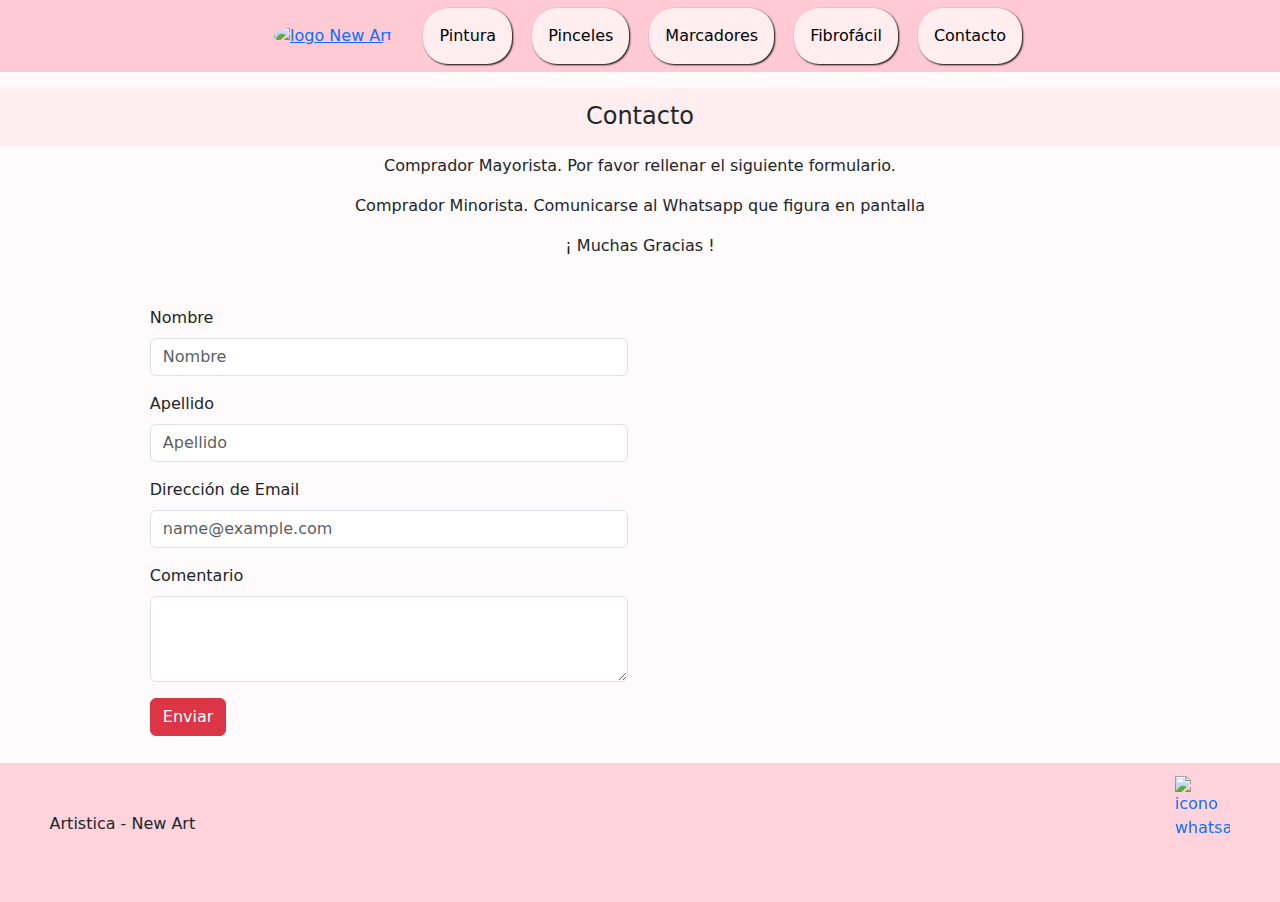
==== pages/contacto.html @ 4e5535f0 "se agregan los meta-desc en todas las secciones de la pagina" ====
<!DOCTYPE html>
<html lang="en">
<head>
    <meta charset="UTF-8">
    <meta http-equiv="X-UA-Compatible" content="IE=edge">
    <meta name="viewport" content="width=device-width, initial-scale=1.0">
    <meta name="description" content="Aqui podrás contactarnos ante cualquier duda. Recordá que para solicitar lista de precios mayorista es necesario que nos envies un formulario. De lo contrario, escribinos a nuestras redes sociales.">
    <link rel="stylesheet" href="https://cdn.jsdelivr.net/npm/bootstrap@5.3.0-alpha3/dist/css/bootstrap.min.css">
    <link rel="stylesheet" href="../css/styles.css">
    <link rel="shortcut icon" href="../img/logo_new_art.png">
    <title>Contacto</title>
</head>
<body>
    <!--Inicio del menu-->
    <header>
        <nav class="navbar navbar-expand-lg">
            <div class="container-fluid">
                <a class="navbar-brand" href="#"><a href="../index.html"><img src="../img/logo_new_art.png" alt="logo New Art" class="rounded-circle"></a></a>
                <button class="navbar-toggler" type="button" data-bs-toggle="collapse" data-bs-target="#navbarSupportedContent" aria-controls="navbarSupportedContent" aria-expanded="false" aria-label="Toggle navigation">
                <span class="navbar-toggler-icon"></span>
                </button>
                <div class="collapse navbar-collapse" id="navbarSupportedContent">
                    <ul class="navbar-nav me-auto mb-2 mb-lg-0">
                        <li class="nav-item">
                            <a class="nav-link active" aria-current="page" href="./pinturas.html">Pintura</a>
                        </li>

                        <li class="nav-item">
                            <a class="nav-link active" aria-current="page" href="./pinceles.html">Pinceles</a>
                        </li>

                        <li class="nav-item">
                            <a class="nav-link active" aria-current="page" href="./marcadores.html">Marcadores</a>
                        </li>

                        <li class="nav-item">
                            <a class="nav-link active" aria-current="page" href="./fibrofacil.html">Fibrofácil</a>
                        </li>

                        <li class="nav-item">
                            <a class="nav-link active" aria-current="page" href="./contacto.html">Contacto</a>
                        </li>

                </div>
            </div>
        </nav>
    </header>

    <main>

        <div>

            <h4 class="mt-3">Contacto</h4>
            <p>Comprador Mayorista. Por favor rellenar el siguiente formulario.</p>
            <p>Comprador Minorista. Comunicarse al Whatsapp que figura en pantalla</p>
            <p>¡ Muchas Gracias !</p>
                <div class="container mt-5">
    
                    <div class="row">
                        <div class="col-md-6">
                            <form>
                                <div class="mb-3">
                                    <label for="exampleFormControlInput1" class="form-label">Nombre</label>
                                    <input type="name" class="form-control" id="exampleFormControlInput1" placeholder="Nombre">
                                </div>

                                <div class="mb-3">
                                    <label for="exampleFormControlInput1" class="form-label">Apellido</label>
                                    <input type="apellido" class="form-control" id="exampleFormControlInput1" placeholder="Apellido">
                                </div>

                                <div class="mb-3">
                                    <label for="exampleFormControlInput1" class="form-label">Dirección de Email</label>
                                    <input type="email" class="form-control" id="exampleFormControlInput1" placeholder="name@example.com">
                                </div>

                                <div class="mb-3">
                                    <label for="exampleFormControlTextarea1" class="form-label">Comentario</label>
                                    <textarea class="form-control" id="exampleFormControlTextarea1" rows="3"></textarea>
                                </div>
                                    <button type="submit" class="btn btn-danger">Enviar</button>
                                </form>
                        </div>

                        <div class="col-md-6">
                            <iframe src="https://www.google.com/maps/embed?pb=!1m18!1m12!1m3!1d3348.2183746616247!2d-60.67607158493119!3d-32.9452434809215!2m3!1f0!2f0!3f0!3m2!1i1024!2i768!4f13.1!3m3!1m2!1s0x95b7ab5927a06e1b%3A0x9ed2d838a039d6e4!2sArt%C3%ADstica%20New%20Art!5e0!3m2!1ses!2sar!4v1679718013842!5m2!1ses!2sar" width="600" height="450" style="border:0;" allowfullscreen="" loading="lazy" referrerpolicy="no-referrer-when-downgrade"></iframe>
                        </div>
                    </div>
                </div>
            </div>
    </main>
    
    <a href="https://wa.me/5493413478090" target="_blank">
        <img src="../img/whatsapp-icon.svg" alt="icono whatsapp" class="whatsapp">
    </a>

    <footer class="contacto-footer">
        <p>Artistica - New Art</p>
    </footer>


    <script src="https://cdn.jsdelivr.net/npm/bootstrap@5.3.0-alpha3/dist/js/bootstrap.bundle.min.js"></script>
</body>
</html>
---- css/styles.css ----
/*Pagina principal - defecto*/
* {
  margin: 0;
  padding: 0;
  justify-content: center;
}

body {
  background-color: #FFFBFC;
}

h4 {
  background-color: #FFEDF0;
  padding: 0.9rem;
  font-size: 1.5rem;
}

h5, h4, h3, p {
  text-align: center;
}

h6 {
  display: flex;
  justify-content: center;
  text-decoration: line-through;
}

/*CARDS GENERALES PARA TODOS LOS PRODUCTOS*/
.card {
  width: 10rem;
  margin: 1.9rem 1.9rem 0.9rem 1.3rem;
  background-color: white;
  border: solid #FF8AA0;
  box-shadow: 0rem 0rem 0.4rem black;
}
.card .card-header {
  font-size: 1.3rem;
  text-align: center;
  background-color: #F4ACB7;
}
.card .btn {
  display: flex;
}

/*Boton de Whatsapp en todas las paginas*/
.whatsapp {
  width: 55px;
  position: fixed;
  bottom: 60px;
  right: 50px;
}
.whatsapp:hover {
  transform: scale(1.1, 1.1);
  box-shadow: 1px 1px 2px black;
}

header {
  display: flex;
  align-items: center;
  background-color: #FFCAD4;
}
header img {
  width: 65%;
}
header img:hover {
  transform: scale(1.1, 1.1);
  box-shadow: 1px 2px 1px black;
}
header .navbar-nav {
  display: flex;
  list-style: none;
  gap: 1.25rem;
  font-size: 1rem;
  margin-left: 1.9rem;
}
header .nav-item {
  background-color: #FFEDF0;
  padding: 8px;
  border-radius: 25px;
  text-decoration: none;
  color: black;
  box-shadow: 1px 1px 2px black;
}
header .nav-item:hover {
  transform: scale(1.1, 1.1);
}

/*Carrousel de imagenes*/
#carouselExampleIndicators {
  width: 80%;
  max-width: 100%;
  margin: 0 auto;
}

/*ESTILO DE CARDS = VER EN GENERALES*/
/*Estilo de Categorias*/
.categoria {
  display: flex;
  width: 120%;
  margin: 0 auto;
  border-radius: 1.9rem;
}
.categoria:hover {
  transform: scale(1.1, 1.1);
  box-shadow: 3px 2px 2px black;
}

.row {
  width: 90%;
  margin: 0 auto;
}

.categorias-index {
  display: flex;
  width: 25%;
  margin: 0 auto;
  transform: scale(1.1, 1.1);
}
.categorias-index:hover {
  transform: scale(1.1, 1.1);
}

/*Medio de pago*/
.modo-pago {
  display: flex;
  justify-content: center;
  margin: 0 auto;
  width: 80%;
  max-width: 100%;
}

/*Menu del Footer*/
footer {
  display: flex;
  background-color: #FFD3DB;
  justify-content: left;
  align-items: center;
  padding: 3.1rem;
}
footer .col-md-6 {
  display: flex;
  align-items: center;
}
footer .col-md-6 .footer-a {
  display: flex;
  justify-content: center;
  align-items: center;
  gap: 30px;
}
footer .col-md-6 .footer-a:hover {
  color: white;
}
footer .col-md-6 .footer-a .logo-newart:hover {
  transform: scale(1.1, 1.1);
  box-shadow: 1px 1px 2px black;
}
footer .col-md-6 .footer-a .nav-item {
  display: flex;
  margin: 3px;
  background-color: #FFEDF0;
  padding: 0.5rem;
  border-radius: 1.6rem;
  text-decoration: none;
  color: black;
  box-shadow: 1px 1px 2px black;
}
footer .col-md-6 .footer-a .nav-item:hover {
  transform: scale(1.1, 1.1);
}

/*Mapa*/
.mapa {
  width: 90%;
  margin: 0 auto;
}

/*# sourceMappingURL=styles.css.map */
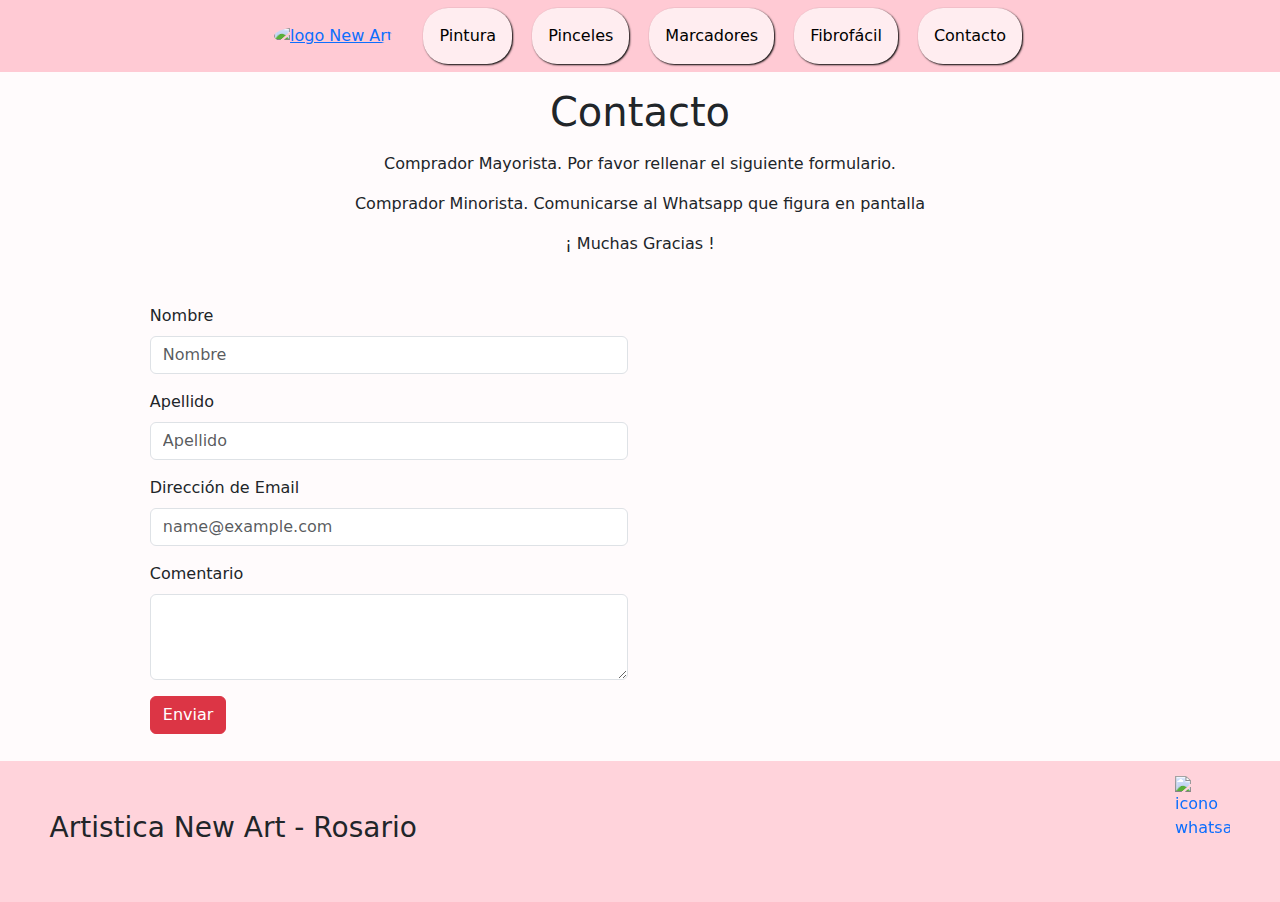
==== commit 2f37c871: "se agregan meta:kw en todas las páginas" ====
--- a/pages/contacto.html
+++ b/pages/contacto.html
@@ -5,6 +5,7 @@
     <meta http-equiv="X-UA-Compatible" content="IE=edge">
     <meta name="viewport" content="width=device-width, initial-scale=1.0">
     <meta name="description" content="Aqui podrás contactarnos ante cualquier duda. Recordá que para solicitar lista de precios mayorista es necesario que nos envies un formulario. De lo contrario, escribinos a nuestras redes sociales.">
+    <meta name="keywords" content="contacto, whatsapp, formulario de contacto, mayoristas, minoristas.">
     <link rel="stylesheet" href="https://cdn.jsdelivr.net/npm/bootstrap@5.3.0-alpha3/dist/css/bootstrap.min.css">
     <link rel="stylesheet" href="../css/styles.css">
     <link rel="shortcut icon" href="../img/logo_new_art.png">
@@ -50,7 +51,7 @@
 
         <div>
 
-            <h4 class="mt-3">Contacto</h4>
+            <h1 class="my-3 text-center">Contacto</h1>
             <p>Comprador Mayorista. Por favor rellenar el siguiente formulario.</p>
             <p>Comprador Minorista. Comunicarse al Whatsapp que figura en pantalla</p>
             <p>¡ Muchas Gracias !</p>
@@ -95,7 +96,7 @@
     </a>
 
     <footer class="contacto-footer">
-        <p>Artistica - New Art</p>
+        <h3>Artistica New Art - Rosario</h3>
     </footer>
 
 
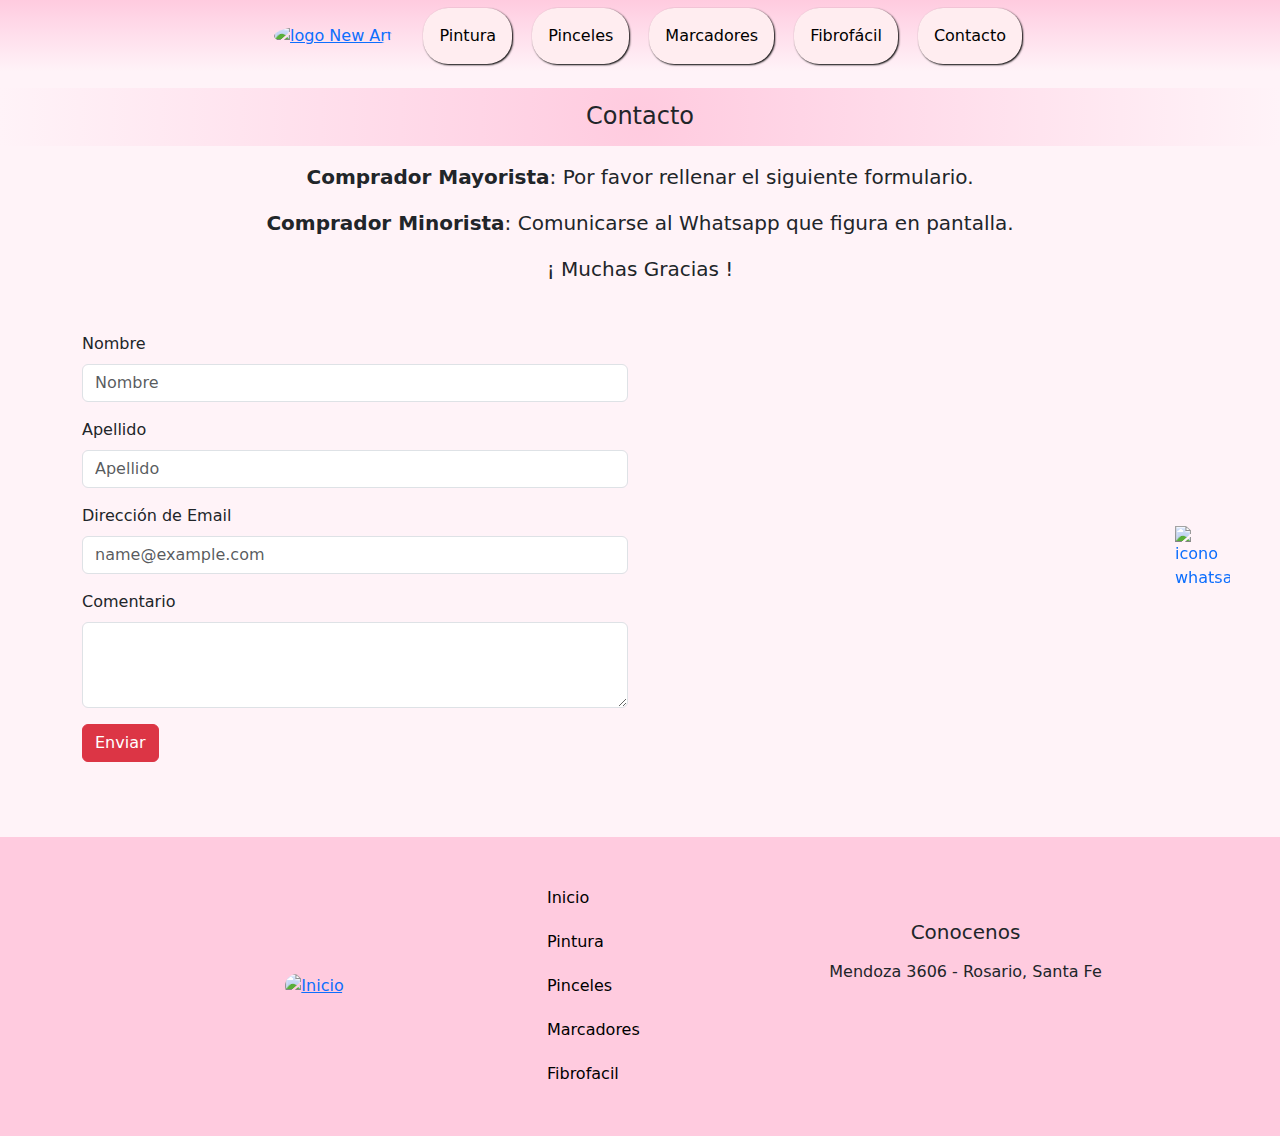
==== commit 2c88d7b6: "se modifica footer de contactos" ====
--- a/pages/contacto.html
+++ b/pages/contacto.html
@@ -52,9 +52,9 @@
         <div>
 
             <h1 class="my-3 text-center">Contacto</h1>
-            <p>Comprador Mayorista. Por favor rellenar el siguiente formulario.</p>
-            <p>Comprador Minorista. Comunicarse al Whatsapp que figura en pantalla</p>
-            <p>¡ Muchas Gracias !</p>
+            <p class="frase"> <strong>Comprador Mayorista</strong>: Por favor rellenar el siguiente formulario.</p>
+            <p class="frase mt-2"> <strong>Comprador Minorista</strong>: Comunicarse al Whatsapp que figura en pantalla.</p>
+            <p class="frase mt-3">¡ Muchas Gracias !</p>
                 <div class="container mt-5">
     
                     <div class="row">
@@ -95,8 +95,66 @@
         <img src="../img/whatsapp-icon.svg" alt="icono whatsapp" class="whatsapp">
     </a>
 
-    <footer class="contacto-footer">
-        <h3>Artistica New Art - Rosario</h3>
+    <footer class="mt-5">
+        <div class="container">
+            <div class="footer-container">
+                <div class="footer-logo  col-md-5">
+                    <a href="../index.html"><img src="../img/logo_new_art.png" alt="Inicio"></a>
+
+                </div>
+
+                <div class="footer-nav  col-md-2">
+                    <menu class="footer-menu">
+                        <li>
+                            <a href="../index.html" class="footer-list">Inicio</a>
+                        </li>
+
+                        <li>
+                            <a href="./pinturas.html" class="footer-list">Pintura</a>
+                        </li>
+
+                        <li>
+                            <a href="./pinceles.html" class="footer-list">Pinceles</a>
+                        </li>
+
+                        <li>
+                            <a href="./marcadores.html" class="footer-list">Marcadores</a>
+                        </li>
+
+                        <li>
+                            <a href="./fibrofacil.html" class="footer-list">Fibrofacil</a>
+                        </li>
+                    </menu>
+                </div>
+
+                <div class="footer-redes col-md-5">
+                    <h3 class="text-center">Conocenos</h3>
+                    <p class="text-center m-3">Mendoza 3606 - Rosario, Santa Fe</p>
+                    <div class="redes-sociales">
+                        
+                            <a href="https://www.instagram.com/artistica.newart.rosario/" target="_blank">
+                                <iconify-icon icon="mdi:instagram"></iconify-icon>
+                            </a>
+                        
+                        
+                            <a href="https://www.facebook.com/artisticanewart" target="_blank">
+                                <iconify-icon icon="uil:facebook"></iconify-icon>
+                            </a>
+                        
+
+                        
+                            <a href="https://wa.me/5493413186186" target="_blank">
+                                <iconify-icon class="redes-sociales" icon="bi:whatsapp" ></iconify-icon>
+                            </a>
+                        
+                    </div>
+                </div>
+
+            </div>
+        </div>
+
+
+        </div>
     </footer>
 
 
--- a/css/styles.css
+++ b/css/styles.css
@@ -1,3 +1,11 @@
+@charset "UTF-8";
+/*Colores*/
+/*Titulos*/
+/*Decoración*/
+/*Tamaños de iconos*/
+/*Separaciones (margenes y paddings)*/
+/*Resolución de pantalla*/
+/*Mixins*/
 /*Pagina principal - defecto*/
 * {
   margin: 0;
@@ -6,23 +14,29 @@
 }
 
 body {
-  background-color: #FFFBFC;
-}
-
-h4 {
-  background-color: #FFEDF0;
+  background-color: #FFF3F8;
+}
+
+h4, h1 {
+  background-image: radial-gradient(circle, #ffcbdf, #ffd5e6, #ffdfec, #ffe9f2, #fff3f8);
   padding: 0.9rem;
   font-size: 1.5rem;
-}
-
-h5, h4, h3, p {
-  text-align: center;
-}
-
-h6 {
+  text-align: center;
+}
+
+h2, h3 {
+  text-align: center;
+  margin: 0 auto;
+}
+
+h5 {
   display: flex;
   justify-content: center;
   text-decoration: line-through;
+}
+
+p {
+  text-align: center;
 }
 
 /*CARDS GENERALES PARA TODOS LOS PRODUCTOS*/
@@ -36,7 +50,6 @@
 .card .card-header {
   font-size: 1.3rem;
   text-align: center;
-  background-color: #F4ACB7;
 }
 .card .btn {
   display: flex;
@@ -46,7 +59,7 @@
 .whatsapp {
   width: 55px;
   position: fixed;
-  bottom: 60px;
+  bottom: 310px;
   right: 50px;
 }
 .whatsapp:hover {
@@ -57,14 +70,14 @@
 header {
   display: flex;
   align-items: center;
-  background-color: #FFCAD4;
+  background-image: linear-gradient(to bottom, #ffcbdf, #ffd5e6, #ffdfec, #ffe9f2, #fff3f8);
 }
 header img {
   width: 65%;
 }
 header img:hover {
   transform: scale(1.1, 1.1);
-  box-shadow: 1px 2px 1px black;
+  box-shadow: 1px 1px 2px black;
 }
 header .navbar-nav {
   display: flex;
@@ -87,91 +100,132 @@
 
 /*Carrousel de imagenes*/
 #carouselExampleIndicators {
-  width: 80%;
+  width: 100%;
   max-width: 100%;
   margin: 0 auto;
 }
 
+/*Frase de bienvenida*/
+#frase {
+  font-style: italic;
+}
+
 /*ESTILO DE CARDS = VER EN GENERALES*/
 /*Estilo de Categorias*/
-.categoria {
-  display: flex;
-  width: 120%;
-  margin: 0 auto;
-  border-radius: 1.9rem;
-}
-.categoria:hover {
-  transform: scale(1.1, 1.1);
-  box-shadow: 3px 2px 2px black;
-}
-
-.row {
-  width: 90%;
-  margin: 0 auto;
-}
-
-.categorias-index {
-  display: flex;
-  width: 25%;
-  margin: 0 auto;
-  transform: scale(1.1, 1.1);
-}
-.categorias-index:hover {
-  transform: scale(1.1, 1.1);
+.container-categorias {
+  display: flex;
+}
+.container-categorias .container-pinturas, .container-categorias .container-pincel, .container-categorias .container-marcadores {
+  display: flex;
+  flex-direction: column;
+  align-items: center;
+}
+.container-categorias .container-pinturas:hover, .container-categorias .container-pincel:hover, .container-categorias .container-marcadores:hover {
+  transform: scale(1.1, 1.1);
+}
+.container-categorias .container-pinturas a, .container-categorias .container-pincel a, .container-categorias .container-marcadores a {
+  display: flex;
+}
+.container-categorias .container-pinturas a img, .container-categorias .container-pincel a img, .container-categorias .container-marcadores a img {
+  width: 70%;
 }
 
 /*Medio de pago*/
-.modo-pago {
-  display: flex;
-  justify-content: center;
-  margin: 0 auto;
-  width: 80%;
-  max-width: 100%;
+.container h3 {
+  font-size: 20px;
+}
+
+.container-pago-general {
+  display: flex;
+}
+
+.container-pago, .contenedor-entidades {
+  display: flex;
+  flex-direction: column;
+  align-items: center;
+  gap: 60px;
+}
+
+@media (min-width: 992px) {
+  .container-pago, .contenedor-entidades {
+    flex-direction: row;
+    justify-content: center;
+    gap: 20px;
+  }
+}
+.efectivo, .transferencia, .tarjeta, .visa, .american-express, .master-card, .mercado-pago {
+  display: flex;
+  flex-direction: column;
+  align-items: center;
+}
+.efectivo iconify-icon, .transferencia iconify-icon, .tarjeta iconify-icon, .visa iconify-icon, .american-express iconify-icon, .master-card iconify-icon, .mercado-pago iconify-icon {
+  font-size: 90px;
 }
 
 /*Menu del Footer*/
 footer {
   display: flex;
-  background-color: #FFD3DB;
+  background-color: #ffcbdf;
   justify-content: left;
   align-items: center;
   padding: 3.1rem;
 }
-footer .col-md-6 {
-  display: flex;
-  align-items: center;
-}
-footer .col-md-6 .footer-a {
-  display: flex;
-  justify-content: center;
-  align-items: center;
-  gap: 30px;
-}
-footer .col-md-6 .footer-a:hover {
-  color: white;
-}
-footer .col-md-6 .footer-a .logo-newart:hover {
-  transform: scale(1.1, 1.1);
-  box-shadow: 1px 1px 2px black;
-}
-footer .col-md-6 .footer-a .nav-item {
-  display: flex;
-  margin: 3px;
-  background-color: #FFEDF0;
-  padding: 0.5rem;
-  border-radius: 1.6rem;
+
+.footer-container {
+  display: flex;
+}
+
+.footer-nav {
+  display: flex;
+  flex-direction: column;
+  align-items: left;
+}
+
+.footer-logo, .footer-redes {
+  display: flex;
+  flex-direction: column;
+  align-items: center;
+}
+
+.footer-logo img {
+  width: 90%;
+  border-radius: 120px;
+}
+.footer-logo img:hover {
+  transform: scale(1.1, 1.1);
+  box-shadow: 1px 1px 2px black;
+}
+
+.footer-nav .footer-menu {
+  display: flex;
+  flex-direction: column;
+  gap: 20px;
+  list-style: none;
+  text-decoration: none;
+}
+.footer-nav .footer-menu .footer-list {
   text-decoration: none;
   color: black;
-  box-shadow: 1px 1px 2px black;
-}
-footer .col-md-6 .footer-a .nav-item:hover {
-  transform: scale(1.1, 1.1);
-}
-
-/*Mapa*/
-.mapa {
-  width: 90%;
-  margin: 0 auto;
+  gap: 40px;
+}
+.footer-nav .footer-menu .footer-list:hover {
+  color: #FF146A;
+}
+
+.footer-redes .redes-sociales a {
+  text-decoration: none;
+  color: black;
+  font-size: 35px;
+  margin: 15px;
+}
+.footer-redes .redes-sociales a:hover {
+  color: #FF146A;
+  transform: scale(1.3, 1.3);
+}
+
+/*Frase de Mayorista y minorista*/
+.frase {
+  font-size: 20px;
 }
 
 /*# sourceMappingURL=styles.css.map */
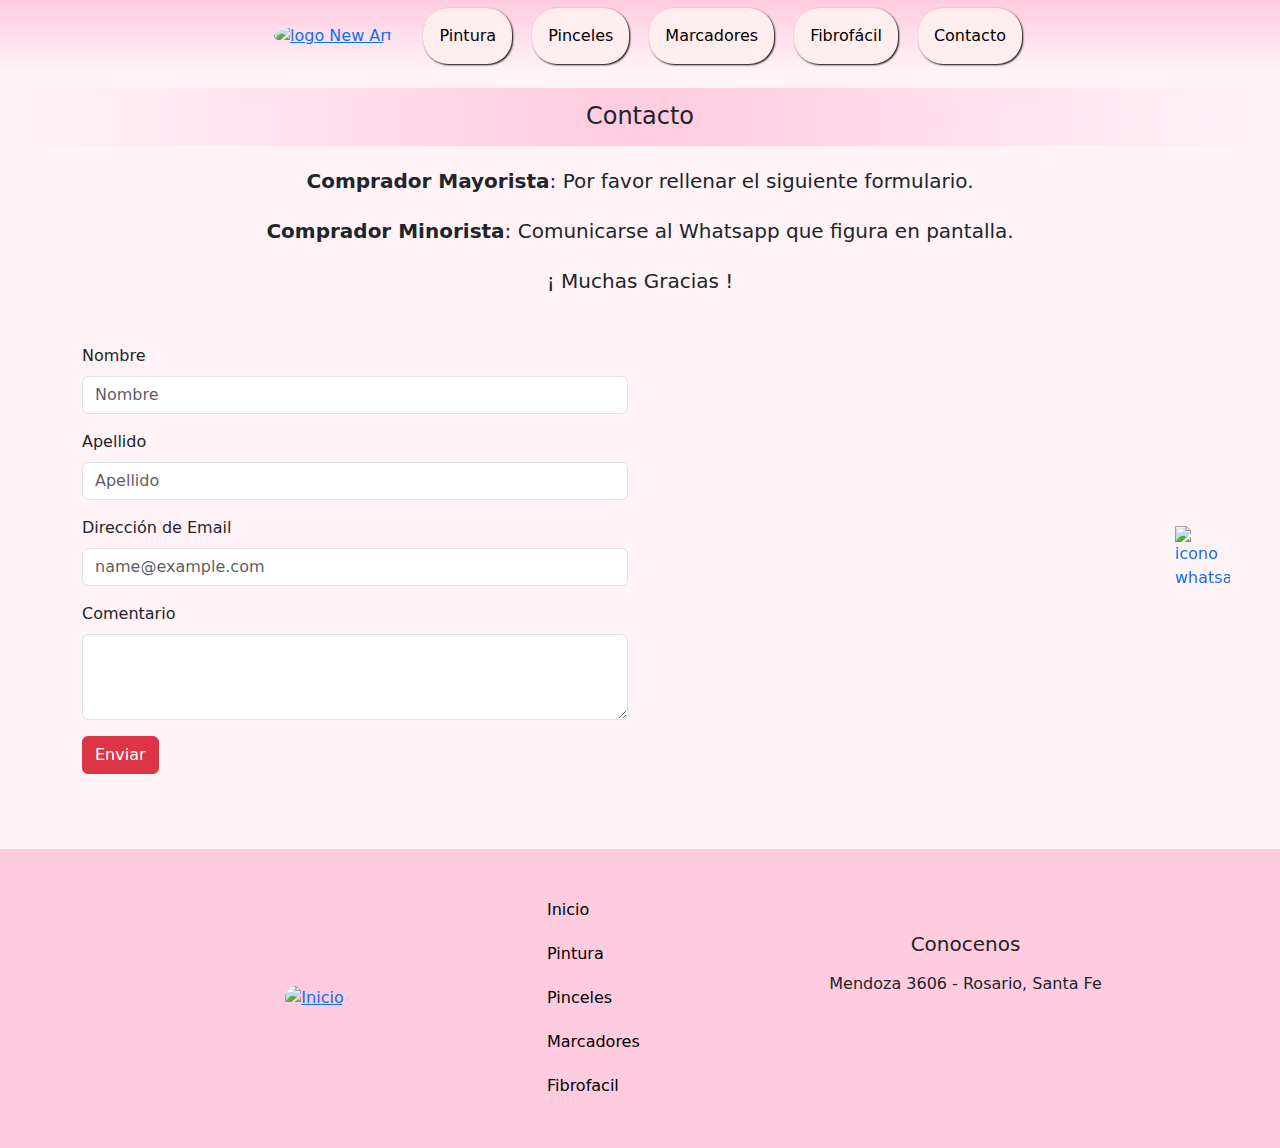
==== commit 91e6f506: "se agrega margin a los p de contactos" ====
--- a/pages/contacto.html
+++ b/pages/contacto.html
@@ -49,8 +49,7 @@
 
     <main>
 
-        <div>
-
+        <div class="container-contacto">
             <h1 class="my-3 text-center">Contacto</h1>
             <p class="frase"> <strong>Comprador Mayorista</strong>: Por favor rellenar el siguiente formulario.</p>
             <p class="frase mt-2"> <strong>Comprador Minorista</strong>: Comunicarse al Whatsapp que figura en pantalla.</p>
@@ -83,8 +82,8 @@
                                 </form>
                         </div>
 
-                        <div class="col-md-6">
-                            <iframe src="https://www.google.com/maps/embed?pb=!1m18!1m12!1m3!1d3348.2183746616247!2d-60.67607158493119!3d-32.9452434809215!2m3!1f0!2f0!3f0!3m2!1i1024!2i768!4f13.1!3m3!1m2!1s0x95b7ab5927a06e1b%3A0x9ed2d838a039d6e4!2sArt%C3%ADstica%20New%20Art!5e0!3m2!1ses!2sar!4v1679718013842!5m2!1ses!2sar" width="600" height="450" style="border:0;" allowfullscreen="" loading="lazy" referrerpolicy="no-referrer-when-downgrade"></iframe>
+                        <div class="container-mapa col-md-6">
+                            <iframe class="mapa" src="https://www.google.com/maps/embed?pb=!1m18!1m12!1m3!1d3348.2183746616247!2d-60.67607158493119!3d-32.9452434809215!2m3!1f0!2f0!3f0!3m2!1i1024!2i768!4f13.1!3m3!1m2!1s0x95b7ab5927a06e1b%3A0x9ed2d838a039d6e4!2sArt%C3%ADstica%20New%20Art!5e0!3m2!1ses!2sar!4v1679718013842!5m2!1ses!2sar" width="600" height="450" style="border:0;" allowfullscreen="" loading="lazy" referrerpolicy="no-referrer-when-downgrade"></iframe>
                         </div>
                     </div>
                 </div>
@@ -158,6 +157,9 @@
     </footer>
 
 
+    <!-- Iconify -->
+    <script src="https://code.iconify.design/iconify-icon/1.0.3/iconify-icon.min.js"></script>
+    <!--Boostrap-->
     <script src="https://cdn.jsdelivr.net/npm/bootstrap@5.3.0-alpha3/dist/js/bootstrap.bundle.min.js"></script>
 </body>
 </html>--- a/css/styles.css
+++ b/css/styles.css
@@ -17,14 +17,14 @@
   background-color: #FFF3F8;
 }
 
-h4, h1 {
+h4, h1, h2 {
   background-image: radial-gradient(circle, #ffcbdf, #ffd5e6, #ffdfec, #ffe9f2, #fff3f8);
   padding: 0.9rem;
   font-size: 1.5rem;
   text-align: center;
 }
 
-h2, h3 {
+h3 {
   text-align: center;
   margin: 0 auto;
 }
@@ -110,7 +110,11 @@
   font-style: italic;
 }
 
-/*ESTILO DE CARDS = VER EN GENERALES*/
+/*Promociones*/
+.card-body h5 {
+  color: red;
+}
+
 /*Estilo de Categorias*/
 .container-categorias {
   display: flex;
@@ -226,6 +230,11 @@
 /*Frase de Mayorista y minorista*/
 .frase {
   font-size: 20px;
+  margin: 20px;
+}
+
+.mapa {
+  width: 85%;
 }
 
 /*# sourceMappingURL=styles.css.map */
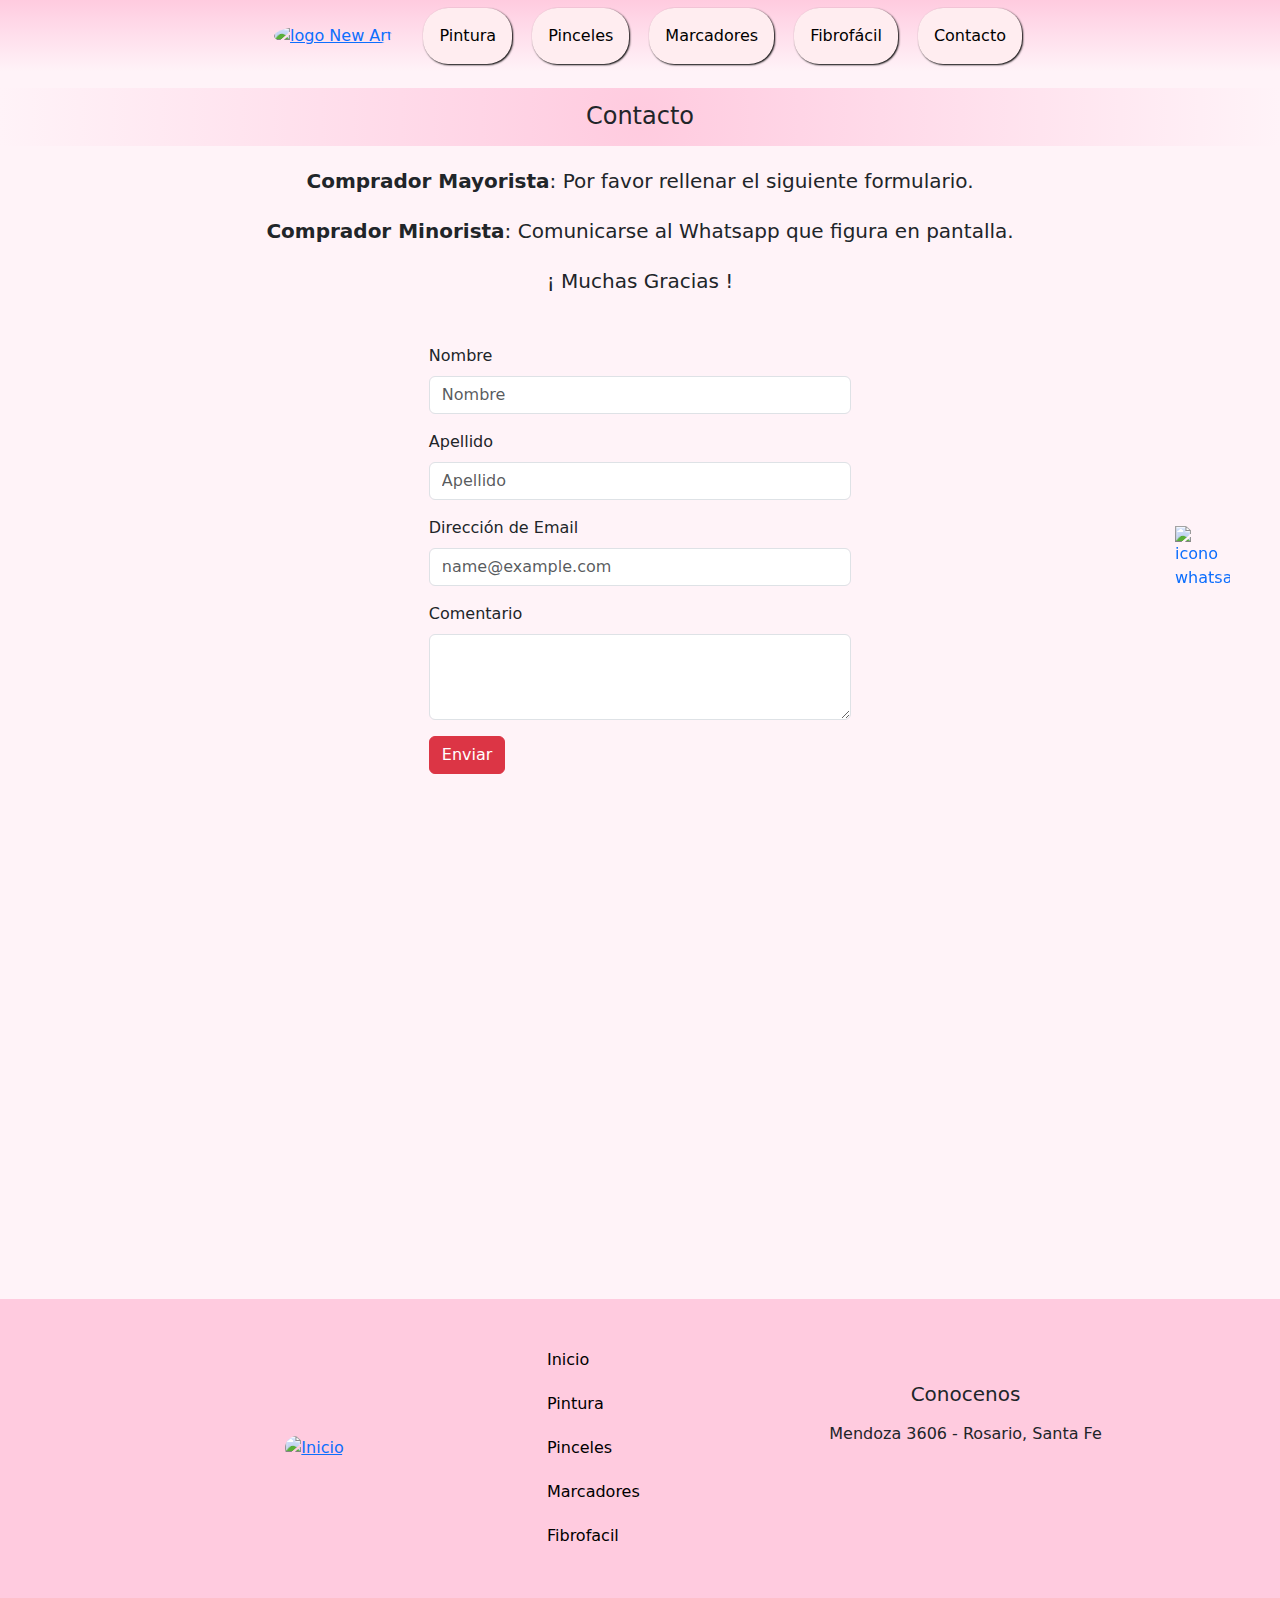
==== commit a4d5e8d0: "se agrega espacio entre el formulario y el mapa en la sección contactos" ====
--- a/pages/contacto.html
+++ b/pages/contacto.html
@@ -57,7 +57,7 @@
                 <div class="container mt-5">
     
                     <div class="row">
-                        <div class="col-md-6">
+                        <div class="container-formulario col-md-6">
                             <form>
                                 <div class="mb-3">
                                     <label for="exampleFormControlInput1" class="form-label">Nombre</label>
--- a/css/styles.css
+++ b/css/styles.css
@@ -1,6 +1,5 @@
 @charset "UTF-8";
 /*Colores*/
-/*Titulos*/
 /*Decoración*/
 /*Tamaños de iconos*/
 /*Separaciones (margenes y paddings)*/
@@ -14,7 +13,7 @@
 }
 
 body {
-  background-color: #FFF3F8;
+  background-color: #fff3f8;
 }
 
 h4, h1, h2 {
@@ -55,6 +54,11 @@
   display: flex;
 }
 
+.row {
+  width: 80%;
+  margin: 0 auto;
+}
+
 /*Boton de Whatsapp en todas las paginas*/
 .whatsapp {
   width: 55px;
@@ -87,7 +91,7 @@
   margin-left: 1.9rem;
 }
 header .nav-item {
-  background-color: #FFEDF0;
+  background-color: #ffedf0;
   padding: 8px;
   border-radius: 25px;
   text-decoration: none;
@@ -166,6 +170,10 @@
   font-size: 90px;
 }
 
+.visa, .american-express, .master-card, .mercado-pago {
+  color: #575D60;
+}
+
 /*Menu del Footer*/
 footer {
   display: flex;
@@ -213,7 +221,7 @@
   gap: 40px;
 }
 .footer-nav .footer-menu .footer-list:hover {
-  color: #FF146A;
+  color: #ff146a;
 }
 
 .footer-redes .redes-sociales a {
@@ -223,7 +231,7 @@
   margin: 15px;
 }
 .footer-redes .redes-sociales a:hover {
-  color: #FF146A;
+  color: #ff146a;
   transform: scale(1.3, 1.3);
 }
 
@@ -237,4 +245,8 @@
   width: 85%;
 }
 
+.container-contacto .row {
+  gap: 20px;
+}
+
 /*# sourceMappingURL=styles.css.map */
